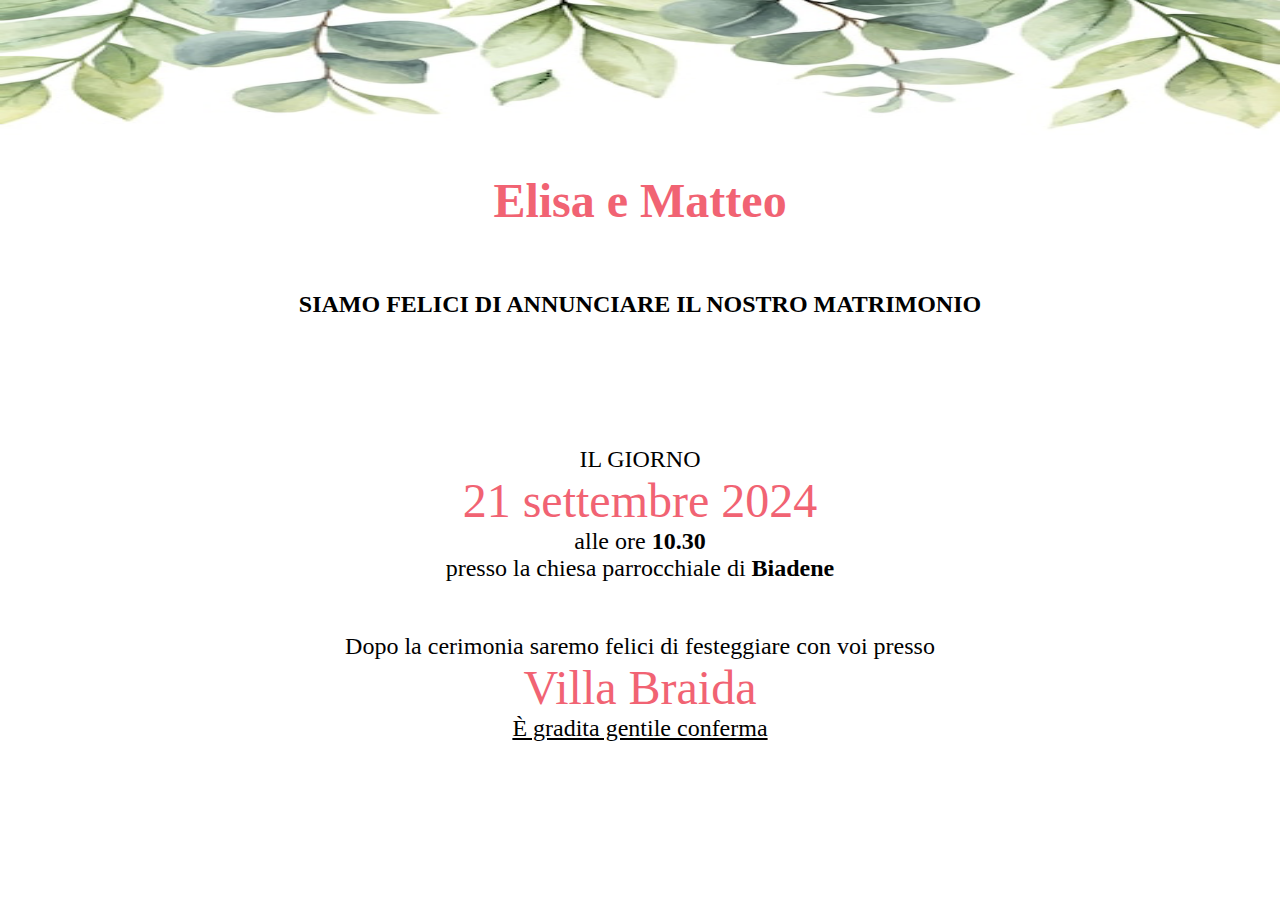
==== index.html @ 74a645a4 "first commit" ====
<!DOCTYPE html>
<html lang="it">
<head>
    <meta charset="UTF-8">
    <title>Matrimonio Elisa e Matteo</title>
    <link href="css/bootstrap.min.css">
    <link href="css/my_style.css" rel="stylesheet">
</head>
<body class="d-flex flex-column min-vh-100 h-100">
<header>
    <img alt="foto di fiori" src="assets/img.png">
</header>
<main>
    <h1 class="cursive" id="title">Elisa e Matteo</h1>
    <p id="content">SIAMO FELICI DI ANNUNCIARE IL NOSTRO MATRIMONIO</p>
    <p id="date">IL GIORNO<br/><span class="cursive"> 21 settembre 2024</span><br/>
        alle ore <b>10.30</b><br/>
        presso la chiesa parrocchiale di <b>Biadene</b>
    </p>
    <br/>
    <p>Dopo la cerimonia saremo felici di festeggiare con voi presso<br/>
        <span class="cursive">Villa Braida</span><br/>
        <span class="underline">È gradita gentile conferma</span></p>
</main>
<!--<footer class="mt-auto">
    <img alt="foto di fiori" src="assets/img_2.png">
</footer>-->
</body>
</html>
---- css/my_style.css ----
body {
    background-repeat: no-repeat;
    text-align: center;
    font-family: "Heiti TC", serif;
    font-size: 1.5em;
    margin: 0;
}

img {
    width: 100vw;
    height: 15vh;
}

main {
    display: flex;
    flex-direction: column;
    align-items: center;
}

header, footer {
    height: 15vh;
    width: 100%;
}

#title {
    margin-top: 3%;
    margin-bottom: 3%;
}

#content {
    font-weight: bold;
    margin-bottom: 10%;
}

#date {
    margin: 0;
    bottom: 0;
}

.cursive {
    font-size: 2em;
    font-family: "Zapfino", serif;
    color: #f16373;
}

.underline {
    text-decoration: underline;
}
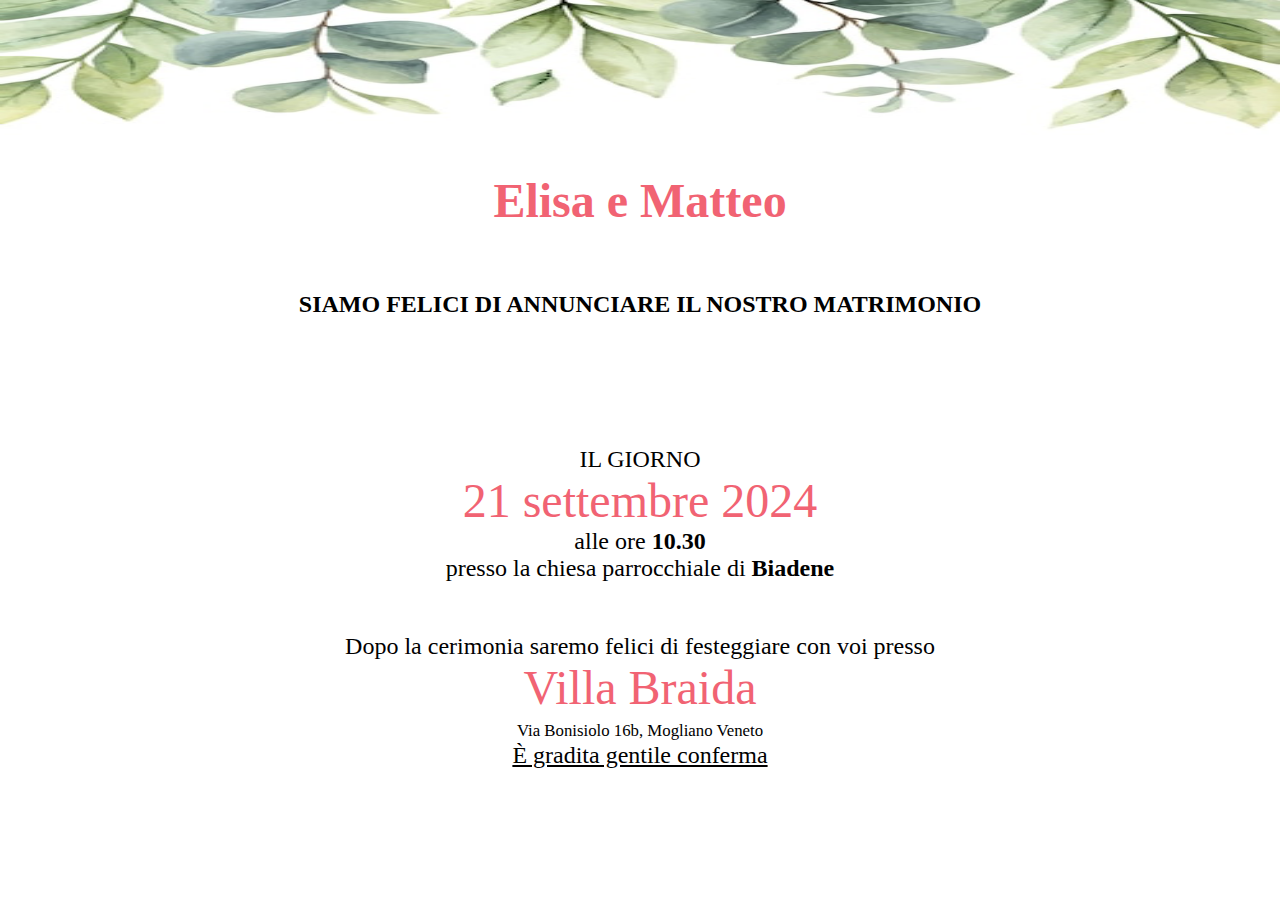
==== commit 500af176: "aggiunta indirizzo" ====
--- a/index.html
+++ b/index.html
@@ -20,6 +20,7 @@
     <br/>
     <p>Dopo la cerimonia saremo felici di festeggiare con voi presso<br/>
         <span class="cursive">Villa Braida</span><br/>
+        <span id="indirizzo">Via Bonisiolo 16b, Mogliano Veneto</span><br/>
         <span class="underline">È gradita gentile conferma</span></p>
 </main>
 <!--<footer class="mt-auto">
--- a/css/my_style.css
+++ b/css/my_style.css
@@ -45,4 +45,8 @@
 
 .underline {
     text-decoration: underline;
+}
+
+#indirizzo{
+    font-size: 0.7em;
 }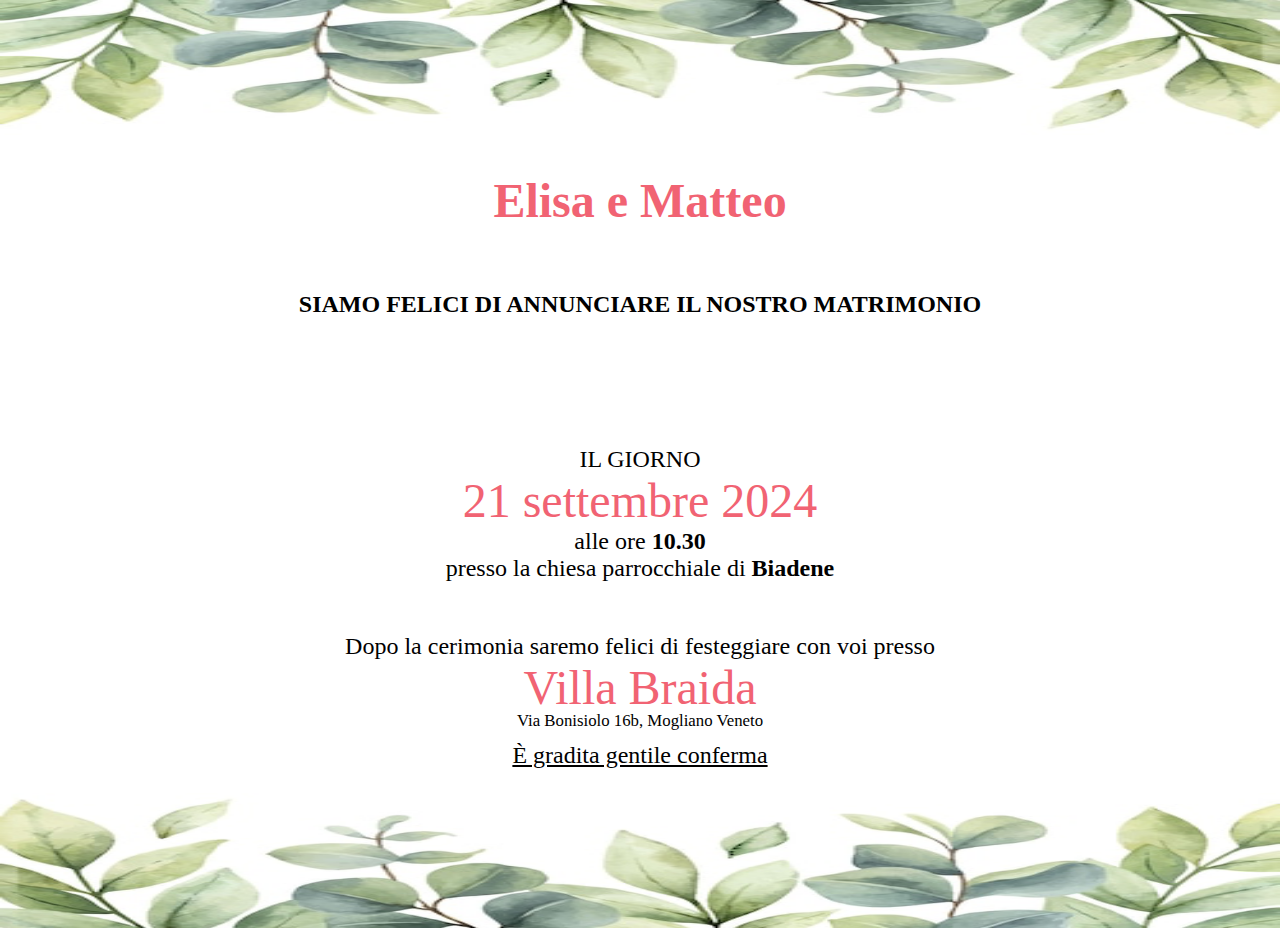
==== commit a70ce969: "sistemati gli inviti" ====
--- a/index.html
+++ b/index.html
@@ -23,8 +23,8 @@
         <span id="indirizzo">Via Bonisiolo 16b, Mogliano Veneto</span><br/>
         <span class="underline">È gradita gentile conferma</span></p>
 </main>
-<!--<footer class="mt-auto">
-    <img alt="foto di fiori" src="assets/img_2.png">
-</footer>-->
+<footer class="mt-auto bottomimage">
+    <img alt="foto di fiori" src="assets/img.png">
+</footer>
 </body>
 </html>--- a/css/my_style.css
+++ b/css/my_style.css
@@ -4,6 +4,9 @@
     font-family: "Heiti TC", serif;
     font-size: 1.5em;
     margin: 0;
+    display: flex;
+    flex-direction: column;
+    min-height: 100vh;
 }
 
 img {
@@ -15,6 +18,7 @@
     display: flex;
     flex-direction: column;
     align-items: center;
+    flex: 1;
 }
 
 header, footer {
@@ -48,5 +52,11 @@
 }
 
 #indirizzo{
+    position: relative;
+    top: -10px;
     font-size: 0.7em;
+}
+
+.bottomimage{
+    rotate: 180deg;
 }